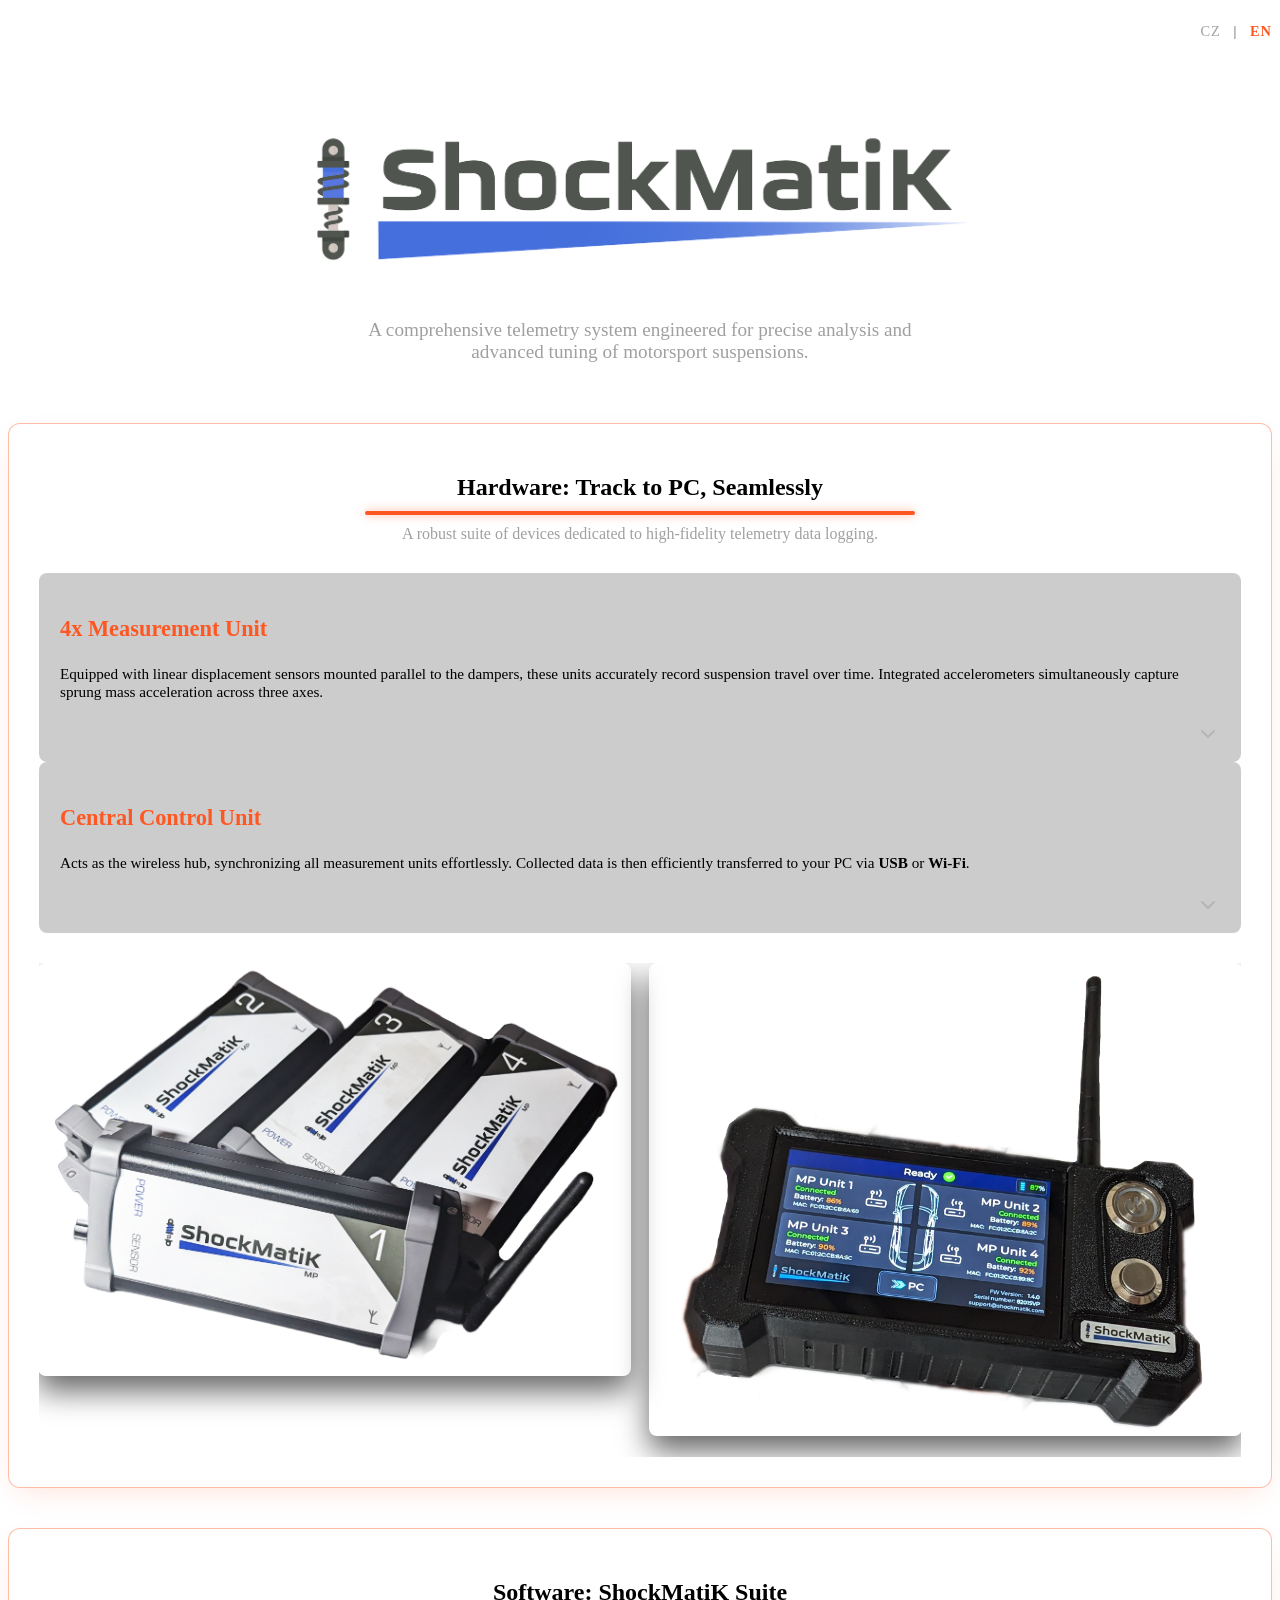
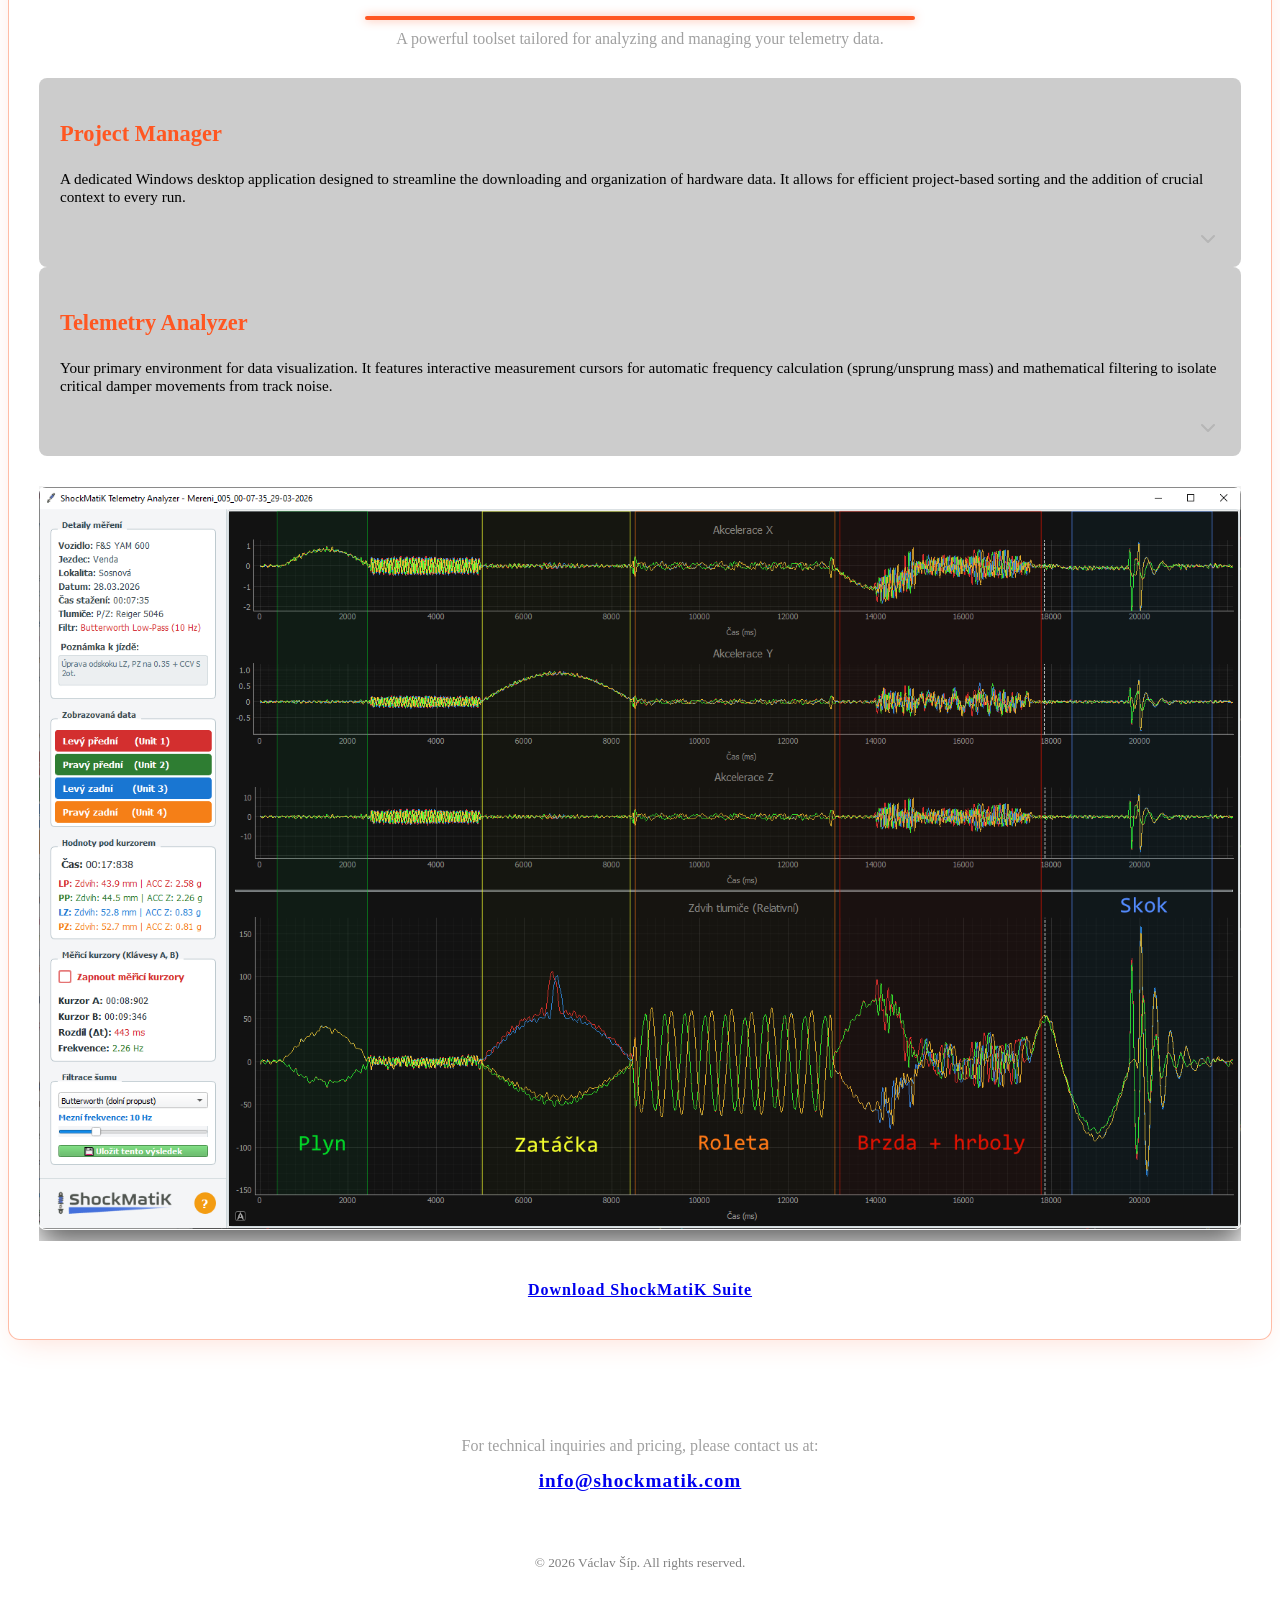
==== en/index.html @ 2b187a4f "Add English version of index.html with complete content and metadata" ====
<!DOCTYPE html>
<html lang="en" data-theme="dark">

<head>
    <meta charset="UTF-8">
    <meta name="viewport" content="width=device-width, initial-scale=1.0">
    <title>ShockMatiK | Suspension Telemetry</title>
    <link rel="icon" type="image/x-icon" href="../icon.ico">
    <link rel="stylesheet" href="https://cdn.jsdelivr.net/npm/@picocss/pico@2/css/pico.min.css">
    <link rel="stylesheet" href="../style.css">
    <link rel="canonical" href="https://shockmatik.com/en/">
    <link rel="alternate" hreflang="cs" href="https://shockmatik.com/" />
    <link rel="alternate" hreflang="en" href="https://shockmatik.com/en/" />
    <link rel="alternate" hreflang="x-default" href="https://shockmatik.com/en/" />
    <meta property="og:title" content="ShockMatiK | Suspension Telemetry">
    <meta property="og:description"
        content="Measurement system designed for in situ recording of suspension travel and sprung mass acceleration, optimizing your sports suspension setup.">
    <meta property="og:image" content="https://shockmatik.com/pixle.png">
    <meta property="og:url" content="https://shockmatik.com/en/">
    <meta property="og:type" content="website">
    <meta name="twitter:card" content="summary_large_image">
    <meta name="twitter:image" content="https://shockmatik.com/telemetry_med_2.png">
</head>

<body>
    <main class="container">
        <div
            style="text-align: right; padding-top: 15px; margin-bottom: -15px; font-size: 0.9rem; letter-spacing: 1px;">
            <a href="../" style="color: #a0a0a0; text-decoration: none; transition: color 0.2s;"
                onmouseover="this.style.color='var(--pico-primary)'" onmouseout="this.style.color='#a0a0a0'">CZ</a>
            <span style="color: #555; margin: 0 8px;">|</span>
            <strong style="color: var(--pico-primary);">EN</strong>
        </div>

        <article style="text-align: center; margin-top: 50px; background: transparent; box-shadow: none; padding: 0;">
            <img src="../logo.png" alt="ShockMatiK Logo" style="max-height: 220px; margin-bottom: 20px;">
            <p style="font-size: 1.2rem; color: #a0a0a0; max-width: 600px; margin: 0 auto;">A comprehensive telemetry
                system engineered for precise analysis and advanced tuning of motorsport suspensions.</p>
        </article>

        <div style="margin-top: 60px;"></div>

        <section class="tech-card hardware-card">
            <h2 style="text-align: center; margin-bottom: 10px;">Hardware: Track to PC, Seamlessly</h2>
            <div class="accent-line centered"></div>
            <p style="font-size: 1rem; color: #a0a0a0; max-width: 600px; text-align:center; margin: 0 auto;">
                A robust suite of devices dedicated to high-fidelity telemetry data logging.</p>
            <div class="grid" id="hw-boxes" style="margin-top: 30px;">
                <div class="inner-box hover-trigger" onclick="showHardwareDetail(1)">
                    <h3>4x Measurement Unit</h3>
                    <p style="font-size: 0.95rem;">Equipped with linear displacement sensors mounted parallel to the
                        dampers, these units accurately record suspension travel over time. Integrated accelerometers
                        simultaneously capture sprung mass acceleration across three axes.</p>
                    <svg class="expand-arrow" xmlns="http://www.w3.org/2000/svg" viewBox="0 0 24 24" fill="none"
                        stroke="currentColor" stroke-width="2" stroke-linecap="round" stroke-linejoin="round">
                        <polyline points="6 9 12 15 18 9"></polyline>
                    </svg>
                </div>
                <div class="inner-box hover-trigger" onclick="showHardwareDetail(2)">
                    <h3>Central Control Unit</h3>
                    <p style="font-size: 0.95rem;">Acts as the wireless hub, synchronizing all measurement units
                        effortlessly. Collected data is then efficiently transferred to your PC via <strong>USB</strong>
                        or <strong>Wi-Fi</strong>.</p>
                    <svg class="expand-arrow" xmlns="http://www.w3.org/2000/svg" viewBox="0 0 24 24" fill="none"
                        stroke="currentColor" stroke-width="2" stroke-linecap="round" stroke-linejoin="round">
                        <polyline points="6 9 12 15 18 9"></polyline>
                    </svg>
                </div>
            </div>

            <div class="detail-panel" id="hw-detail-panel">
                <div class="detail-content" id="hw-detail-1">
                    <figure>
                        <table class="striped">
                            <tbody>
                                <tr>
                                    <th scope="row" style="width: 40%;">Sampling Rate</th>
                                    <td>200 Hz</td>
                                </tr>
                                <tr>
                                    <th scope="row">A/D Resolution (Travel)</th>
                                    <td>16-bit (65,536 levels)</td>
                                </tr>
                                <tr>
                                    <th scope="row">Accelerometer Range</th>
                                    <td>Up to 16 G</td>
                                </tr>
                                <tr>
                                    <th scope="row">Power Source</th>
                                    <td>Integrated Li-Ion battery (12 hours of continuous use)</td>
                                </tr>
                            </tbody>
                        </table>
                    </figure>
                    <p>The standard package includes <a href="#" onclick="openModal('../KPC1-250.png'); return false;"
                            class="detail-link">KPC1-250</a> linear potentiometric sensors with 250 mm stroke distance
                        and rod end bearings for straightforward parallel mounting alongside the damper. Iintegration of
                        compact sensors utilized in ECAS systems is currently being tested.</p>
                </div>
                <div class="detail-content" id="hw-detail-2">
                    <figure>
                        <table class="striped">
                            <tbody>
                                <tr>
                                    <th scope="row" style="width: 40%;">Touch Interface</th>
                                    <td>4.3" LCD (800x480 resolution)</td>
                                </tr>
                                <tr>
                                    <th scope="row">Onboard Storage</th>
                                    <td>Capacity for approx. 17,000 minutes of telemetry</td>
                                </tr>
                                <tr>
                                    <th scope="row">Connectivity</th>
                                    <td>USB-C (charging/data) & Wi-Fi</td>
                                </tr>
                                <tr>
                                    <th scope="row">Power Source</th>
                                    <td>Integrated Li-Ion battery (15 hours of continuous use)</td>
                                </tr>
                            </tbody>
                        </table>
                    </figure>
                    <p>Wireless communication with the measurement units drastically simplifies vehicle installation.
                        Furthermore, the entire ShockMatiK system operates completely independent of the vehicle's
                        electrical network.</p>
                </div>
            </div>

            <div class="image-stack hw-image-stack is-active show-hw-default">
                <div class="hw-image-group hw-group-default">
                    <img src="../pixle.png" alt="Measurement Unit" class="telemetry-image"
                        onclick="openModal(this.src)">
                    <img src="../vp.png" alt="Control Unit" class="telemetry-image" onclick="openModal(this.src)">
                </div>

                <div class="hw-image-group hw-group-1">
                    <img src="../pixla.png" alt="Measurement Unit Detail" class="telemetry-image"
                        onclick="openModal(this.src)">
                    <img src="../pixle.png" alt="System Overview" class="telemetry-image" onclick="openModal(this.src)">
                </div>

                <div class="hw-image-group hw-group-2">
                    <img src="../vp.png" alt="Control Unit" class="telemetry-image" onclick="openModal(this.src)">
                    <img src="../lcd.png" alt="Interface Detail" class="telemetry-image" onclick="openModal(this.src)">
                </div>
            </div>
        </section>

        <section class="tech-card software-card">
            <h2 style="text-align: center; margin-bottom: 10px;">Software: ShockMatiK Suite</h2>
            <div class="accent-line centered"></div>
            <p style="font-size: 1rem; color: #a0a0a0; max-width: 600px; text-align:center; margin: 0 auto;">
                A powerful toolset tailored for analyzing and managing your telemetry data.</p>
            <div class="grid" id="sw-boxes" style="margin-top: 30px;">
                <div class="inner-box hover-trigger trigger-1" onclick="showSoftwareDetail(1)">
                    <h3>Project Manager</h3>
                    <p style="font-size: 0.95rem;">A dedicated Windows desktop application designed to streamline the
                        downloading and organization of hardware data. It allows for efficient project-based sorting and
                        the addition of crucial context to every run.</p>
                    <svg class="expand-arrow" xmlns="http://www.w3.org/2000/svg" viewBox="0 0 24 24" fill="none"
                        stroke="currentColor" stroke-width="2" stroke-linecap="round" stroke-linejoin="round">
                        <polyline points="6 9 12 15 18 9"></polyline>
                    </svg>
                </div>
                <div class="inner-box hover-trigger trigger-2" onclick="showSoftwareDetail(2)">
                    <h3>Telemetry Analyzer</h3>
                    <p style="font-size: 0.95rem;">Your primary environment for data visualization. It features
                        interactive measurement cursors for automatic frequency calculation (sprung/unsprung mass) and
                        mathematical filtering to isolate critical damper movements from track noise.</p>
                    <svg class="expand-arrow" xmlns="http://www.w3.org/2000/svg" viewBox="0 0 24 24" fill="none"
                        stroke="currentColor" stroke-width="2" stroke-linecap="round" stroke-linejoin="round">
                        <polyline points="6 9 12 15 18 9"></polyline>
                    </svg>
                </div>
            </div>

            <div class="detail-panel" id="sw-detail-panel">
                <div class="detail-content" id="sw-detail-1">
                    <figure>
                        <table class="striped">
                            <tbody>
                                <tr>
                                    <th scope="row" style="width: 40%;">Data Retrieval</th>
                                    <td>USB, Wi-Fi</td>
                                </tr>
                                <tr>
                                    <th scope="row">Organization Structure</th>
                                    <td>Local database, hierarchical sorting by team and vehicle</td>
                                </tr>
                                <tr>
                                    <th scope="row">Supported Metadata</th>
                                    <td>Timestamp, damper setup (clicks), track surface, driver feedback</td>
                                </tr>
                                <tr>
                                    <th scope="row">OS Compatibility</th>
                                    <td>Windows 7 / 8 / 10 / 11</td>
                                </tr>
                            </tbody>
                        </table>
                    </figure>
                    <p>Consider the Project Manager the central hub for your testing program, built to prevent data loss
                        and file clutter. It provides a straightforward interface for pulling records from the hardware
                        unit and organizing them logically—whether by specific chassis, driver, or circuit.</p>
                    <p>Crucially, you can attach detailed notes to every session. Log your current compression and
                        rebound settings, weather conditions, or specific track events (like a heavy braking zone or a
                        curb strike). This ensures you know exactly which mechanical adjustment caused a specific change
                        in handling when reviewing the data later in the Telemetry Analyzer.</p>
                </div>
                <div class="detail-content" id="sw-detail-2">
                    <figure>
                        <table class="striped">
                            <tbody>
                                <tr>
                                    <th scope="row" style="width: 40%;">Signal Processing</th>
                                    <td>Mathematical filtering to eliminate high-frequency noise</td>
                                </tr>
                                <tr>
                                    <th scope="row">Visualization Engine</th>
                                    <td>Interactive plotting with precise X/Y zooming and panning</td>
                                </tr>
                                <tr>
                                    <th scope="row">Analysis Tools</th>
                                    <td>Dual cursors with instant oscillation frequency calculation (Hz)</td>
                                </tr>
                                <tr>
                                    <th scope="row">Data Perspective</th>
                                    <td>Toggle between individual damper travel and chassis acceleration</td>
                                </tr>
                            </tbody>
                        </table>
                    </figure>
                    <p>The Telemetry Analyzer is the core of the suite, optimized for rapid evaluation of raw track
                        data. It translates suspension movement into clear, interactive graphs. You can easily navigate
                        the timeline, zoom in on micro-events, and dissect critical sections of a lap, such as a jump
                        landing or corner entry.</p>
                    <p>The integrated measurement cursors are invaluable for setup tuning. By snapping them to
                        consecutive peaks on the graph, the software instantly calculates the exact oscillation
                        frequency of the suspension. If the raw sensor data is cluttered by engine vibration or rough
                        tarmac, applying the built-in mathematical smoothing provides a clean curve, highlighting only
                        the fundamental motion of the damper.</p>
                </div>
            </div>

            <div class="image-stack sw-image-stack is-active show-sw-default">
                <img src="../telemetry_med_2.png" alt="Telemetry Analyzer Interface" class="telemetry-image img-default"
                    onclick="openModal(this.src)">

                <img src="../SM_Suite.png" alt="Project Manager Overview" class="telemetry-image img-1"
                    onclick="openModal(this.src)">

                <img src="../telemetry_med_2.png" alt="Telemetry Analyzer Interface" class="telemetry-image img-2"
                    onclick="openModal(this.src)">
            </div>
            <div class="buttons-container" style="text-align: center; margin-top: 40px; margin-bottom: 10px;">
                <a href="https://github.com/V-Sip/ShockMatiK_Suite/releases/download/v1.4.1/ShockMatiK_Suite_setup_v1.4.1.exe"
                    role="button" class="contrast" style="font-weight: bold; letter-spacing: 1px;">Download
                    ShockMatiK Suite</a>
            </div>
        </section>

        <article
            style="text-align: center; margin-top: 40px; padding: 40px 20px; max-width: 600px; margin-left: auto; margin-right: auto; border: 1px solid rgba(255, 255, 255, 0.1);">
            <p style="margin-bottom: 0; color: #a0a0a0;">
                For technical inquiries and pricing, please contact us at:<br>
                <a href="mailto:info@shockmatik.com"
                    style="display: inline-block; margin-top: 15px; font-size: 1.2rem; font-weight: bold; letter-spacing: 1px;">
                    info@shockmatik.com
                </a>
            </p>
        </article>
    </main>

    <div id="imageModal" class="modal-overlay" onclick="closeModal()">
        <img id="modalImage" src="" alt="Enlarged view">
    </div>

    <footer class="container" style="text-align: center; margin-top: 20px; padding-bottom: 40px; opacity: 0.5;">
        <small>© 2026 Václav Šíp. All rights reserved.</small>
    </footer>
    <script src="../script.js"></script>

</body>

</html>
---- style.css ----
/* =========================================
   barvicke
   ========================================= */
:root {
    --pico-primary: #ff5722;
    --pico-primary-hover: #e64a19;
    --pico-primary-focus: rgba(255, 87, 34, 0.25);
    --pico-background-color: #0a0e14;
}


/* =========================================
   pismenka
   ========================================= */
.hero-title {
    font-size: 3.5rem;
    text-transform: uppercase;
    letter-spacing: 2px;
    background: -webkit-linear-gradient(#ffffff, #888888);
    background-clip: text;
    -webkit-background-clip: text;
    /* pro jablicka prej */
    -webkit-text-fill-color: transparent;
    margin-bottom: 0.5rem;
}

.accent-line {
    height: 4px;
    width: 550px;
    background: var(--pico-primary);
    border-radius: 2px;
    margin-top: 10px;
    margin-bottom: 10px;
    box-shadow: 0 0 10px rgba(255, 87, 34, 0.5);
}

.accent-line.centered {
    margin-left: auto;
    margin-right: auto;
}


/* =========================================
   kartofle
   ========================================= */
.tech-card {
    background: rgba(255, 255, 255, 0.02);
    border-radius: 12px;
    padding: 30px;
    margin-bottom: 40px;
    backdrop-filter: blur(10px);
    border: 1px solid rgba(255, 87, 34, 0.4);
    box-shadow: 0 10px 30px -10px rgba(255, 87, 34, 0.2);
}

.inner-box {
    background: rgba(0, 0, 0, 0.2);
    padding: 20px;
    border-radius: 8px;
    position: relative;
    padding-bottom: 45px;
    transition: transform 0.3s ease, opacity 0.3s ease, background-color 0.3s ease, border-color 0.3s ease, box-shadow 0.3s ease;
}

.inner-box h3 {
    color: var(--pico-primary);
    font-size: 1.4rem;
}

.highlight-box {
    background: rgba(0, 0, 0, 0.3);
    padding: 20px;
    border-radius: 8px;
    border-left: 4px solid var(--pico-primary);
}

.expand-arrow {
    position: absolute;
    bottom: 15px;
    right: 20px;
    width: 24px;
    height: 24px;
    color: #a0a0a0;
    opacity: 0.5;
    transition: opacity 0.3s ease, transform 0.3s ease, color 0.3s ease;
}

.inner-box:hover .expand-arrow {
    opacity: 1;
    color: var(--pico-primary);
    transform: translateY(3px);
}

.inner-box.is-active .expand-arrow {
    opacity: 1;
    color: var(--pico-primary);
    transform: rotate(180deg);
}

.tech-list li {
    margin-bottom: 15px;
    font-size: 0.95rem;
    color: #cfcfcf;
}

.tech-list strong {
    color: var(--pico-primary);
}

/* =========================================
   panel s detajlama
   ========================================= */
.detail-panel {
    max-height: 0;
    opacity: 0;
    overflow: hidden;
    transition: max-height 0.3s ease, opacity 0.3s ease, margin 0.3s ease, padding 0.3s ease;
    width: 100%;
    background: transparent;
}

.detail-panel.is-active {
    max-height: 2500px;
    opacity: 1;
    margin-top: 30px;
    margin-bottom: 20px;
    padding: 20px;
    background-color: rgba(255, 255, 255, 0.03);
    border-radius: 8px;
    border-top: 1px solid rgba(255, 255, 255, 0.1);

}

.detail-panel .detail-content {
    display: none;
}

.detail-panel .detail-content.is-active {
    display: block;
}

.detail-link {
    color: var(--pico-primary);
    text-decoration: none;
    border-bottom: 1px dashed var(--pico-primary);
    transition: border-bottom-style 0.3s ease;
    cursor: pointer;
}

.detail-link:hover {
    border-bottom-style: solid;
    text-decoration: none;
}

.inner-box.is-active {
    border-color: var(--pico-primary);
    box-shadow: 0 5px 15px rgba(0, 0, 0, 0.3);
    background-color: var(--pico-card-background-color);
}


/* =========================================
   vopicarny hejbaci
   ========================================= */
.hover-trigger {
    cursor: default;
    transition: background 0.3s ease, border-color 0.3s ease;
    border: 1px solid transparent;
}

.hover-trigger:hover {
    background: rgba(255, 87, 34, 0.05);
    border-color: rgba(255, 87, 34, 0.3);
}

.image-stack {
    display: grid;
    grid-template-columns: 1fr;
    grid-template-rows: 1fr;
    max-height: 0;
    opacity: 0;
    overflow: hidden;
    transition: max-height 0.3s ease-out, opacity 0.3s ease-out, margin-top 0.3s ease;
    margin-top: 0;
    perspective: 1000px;
}

.grid:has(.inner-box.is-active) .inner-box:not(.is-active) {
    opacity: 0.4;
    transform: scale(0.98);
    filter: grayscale(30%);
}


/* =========================================
   vobrazky (Software)
   ========================================= */
.telemetry-image {
    grid-column: 1;
    grid-row: 1;
    justify-self: center;
    border-radius: 8px;
    border: 1px solid rgba(255, 255, 255, 0.1);
    box-shadow: 0 15px 30px rgba(0, 0, 0, 0.6);
    max-width: 100%;
    height: auto;
    cursor: zoom-in;
    opacity: 0;
    transform: scale(0.9);
    transition: opacity 0.2s ease, transform 0.3s ease-out;
    pointer-events: none;
}

/* rozvali stverec kdyz nafasuje tridu .is-active */
.image-stack.is-active {
    max-height: 95000px;
    opacity: 1;
    margin-top: 30px;
}

.hover-trigger {
    cursor: pointer;
    transition: background 0.3s ease, border-color 0.3s ease;
    border: 1px solid transparent;
}

.image-stack.show-sw-default .img-default {
    opacity: 1;
    transform: scale(1);
    pointer-events: auto;
}

.image-stack.show-img-1 .img-1 {
    opacity: 1;
    transform: scale(1);
    pointer-events: auto;
}

.image-stack.show-img-2 .img-2 {
    opacity: 1;
    transform: scale(1);
    pointer-events: auto;
}

.buttons-container {
    display: flex;
    justify-content: center;
    align-items: center;
    gap: 20px;
}


/* =========================================
   dvojty vobrazky (Hardware)
   ========================================= */
.hw-image-group {
    grid-column: 1;
    grid-row: 1;
    display: grid;
    grid-template-columns: 1fr 1fr;
    gap: 20px;
    opacity: 0;
    transform: scale(0.9);
    transition: opacity 0.2s ease, transform 0.3s ease-out;
    pointer-events: none;
}


.hw-image-group .telemetry-image {
    opacity: 1;
    transform: none;
    grid-column: auto;
    grid-row: auto;
    pointer-events: inherit;
}

/* default */
.hw-image-stack.show-hw-default .hw-group-default {
    opacity: 1;
    transform: scale(1);
    pointer-events: auto;
}

/* pixle */
.hw-image-stack.show-hw-1 .hw-group-1 {
    opacity: 1;
    transform: scale(1);
    pointer-events: auto;
}

/* vp */
.hw-image-stack.show-hw-2 .hw-group-2 {
    opacity: 1;
    transform: scale(1);
    pointer-events: auto;
}


/* =========================================
   zvetsovatko vobrazku
   ========================================= */
.modal-overlay {
    position: fixed;
    top: 0;
    left: 0;
    width: 100vw;
    height: 100vh;
    background: rgba(10, 14, 20, 0.7);
    backdrop-filter: blur(12px);
    -webkit-backdrop-filter: blur(12px);
    z-index: 9999;
    display: flex;
    justify-content: center;
    align-items: center;
    opacity: 0;
    pointer-events: none;
    transition: opacity 0.3s ease;
    cursor: zoom-out;
}

.modal-overlay.is-open {
    opacity: 1;
    pointer-events: all;
}

#modalImage {
    max-width: 90vw;
    max-height: 90vh;
    border-radius: 12px;
    border: 1px solid rgba(255, 87, 34, 0.3);
    box-shadow: 0 25px 50px rgba(0, 0, 0, 0.8);
    transform: scale(0.9);
    transition: transform 0.3s cubic-bezier(0.175, 0.885, 0.32, 1.275);
}

.modal-overlay.is-open #modalImage {
    transform: scale(1);
}



@media (max-width: 768px) {
    .hw-image-group {
        grid-template-columns: 1fr;
    }

    .accent-line {
        width: 70%;
    }

    .buttons-container {
        flex-direction: column;
        gap: 15px;
    }

    .buttons-container a {
        width: 100%;
    }
}
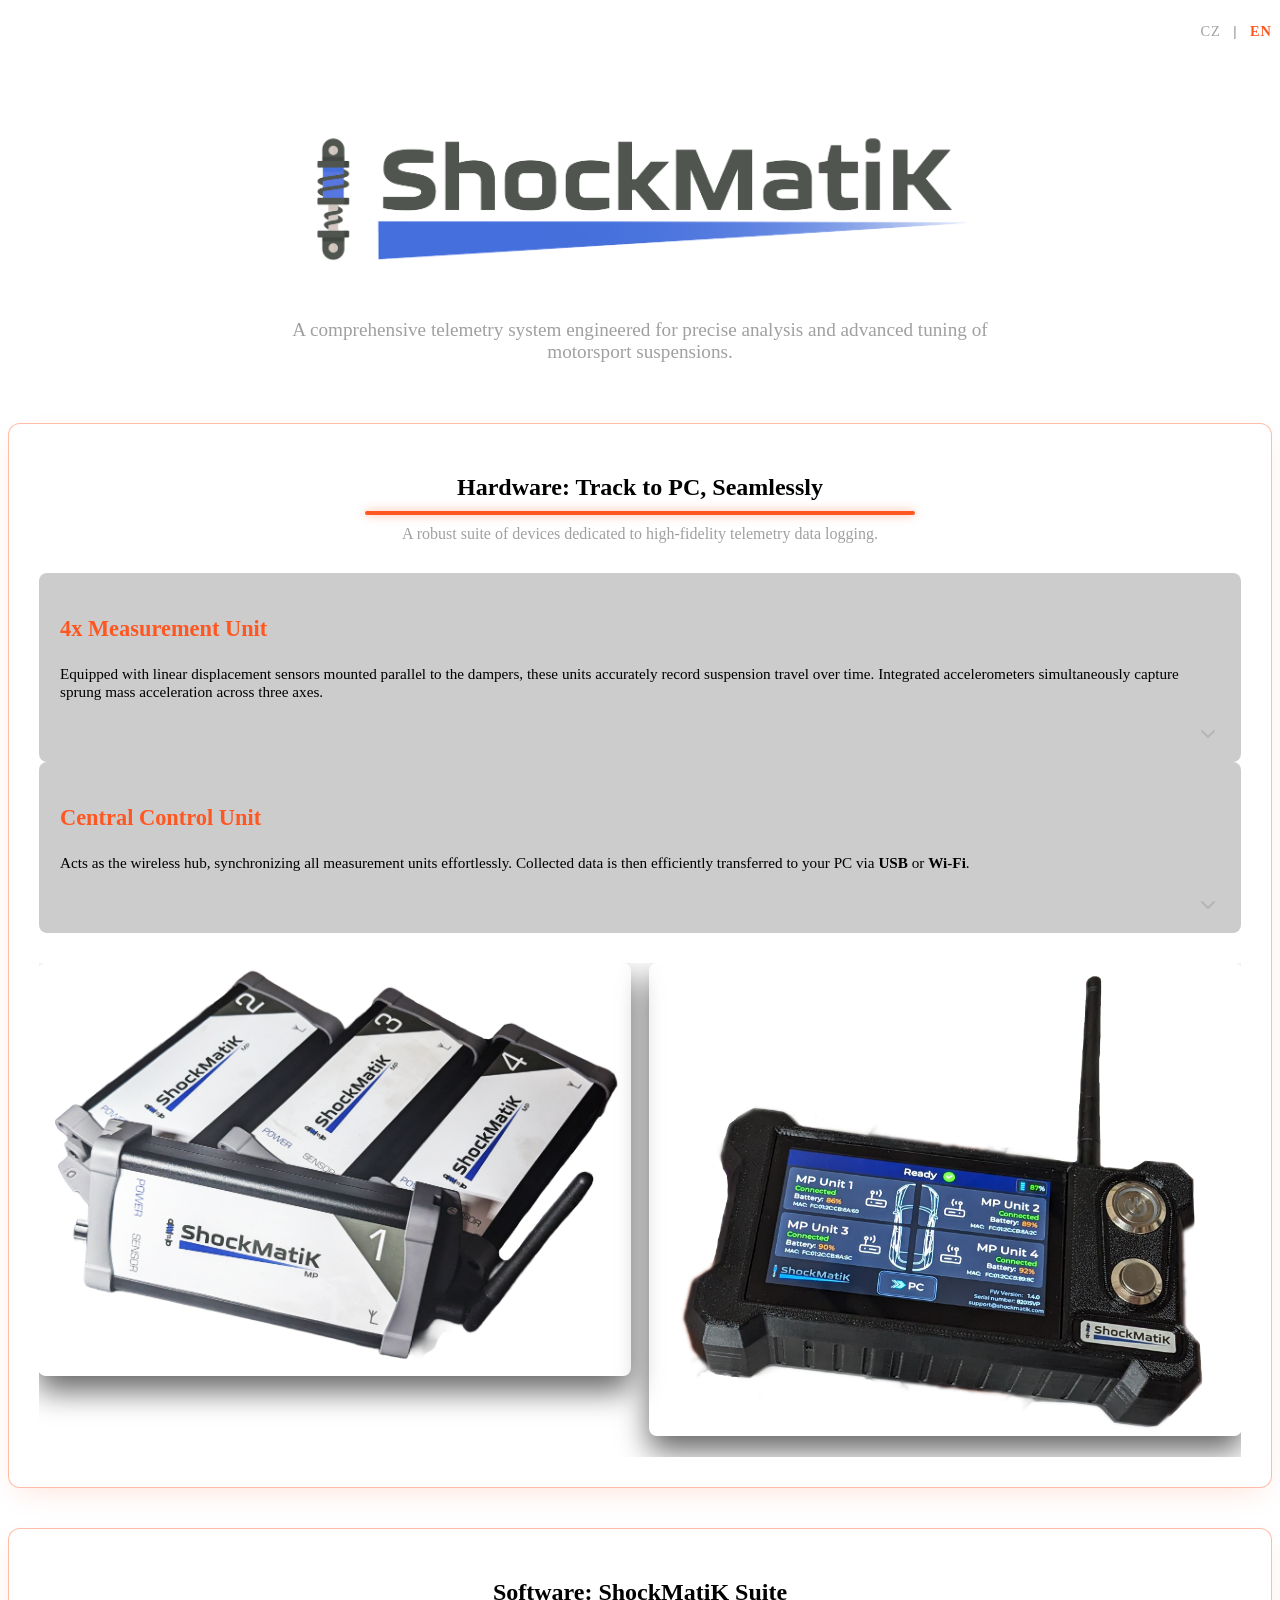
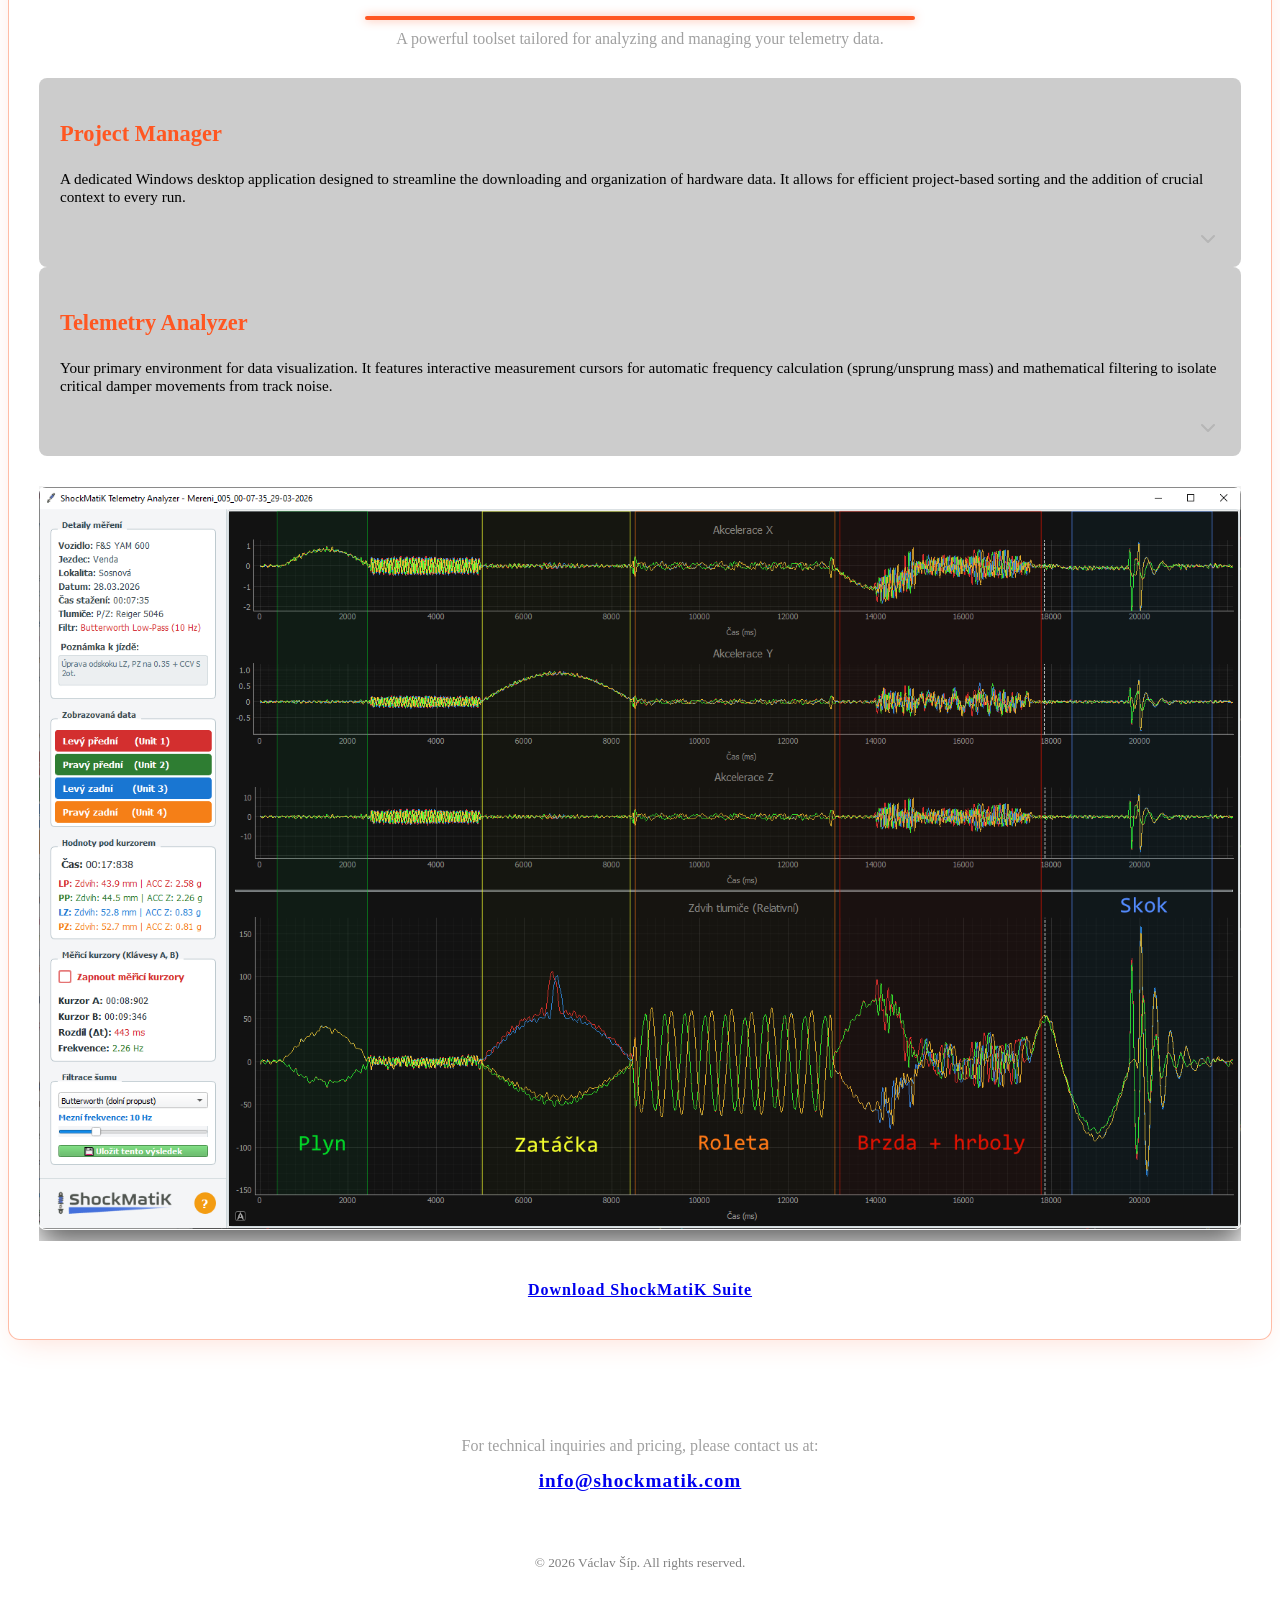
==== commit b7b6ce80: "Increase max-width of telemetry description paragraph for better readability" ====
--- a/en/index.html
+++ b/en/index.html
@@ -34,7 +34,7 @@
 
         <article style="text-align: center; margin-top: 50px; background: transparent; box-shadow: none; padding: 0;">
             <img src="../logo.png" alt="ShockMatiK Logo" style="max-height: 220px; margin-bottom: 20px;">
-            <p style="font-size: 1.2rem; color: #a0a0a0; max-width: 600px; margin: 0 auto;">A comprehensive telemetry
+            <p style="font-size: 1.2rem; color: #a0a0a0; max-width: 750px; margin: 0 auto;">A comprehensive telemetry
                 system engineered for precise analysis and advanced tuning of motorsport suspensions.</p>
         </article>
 
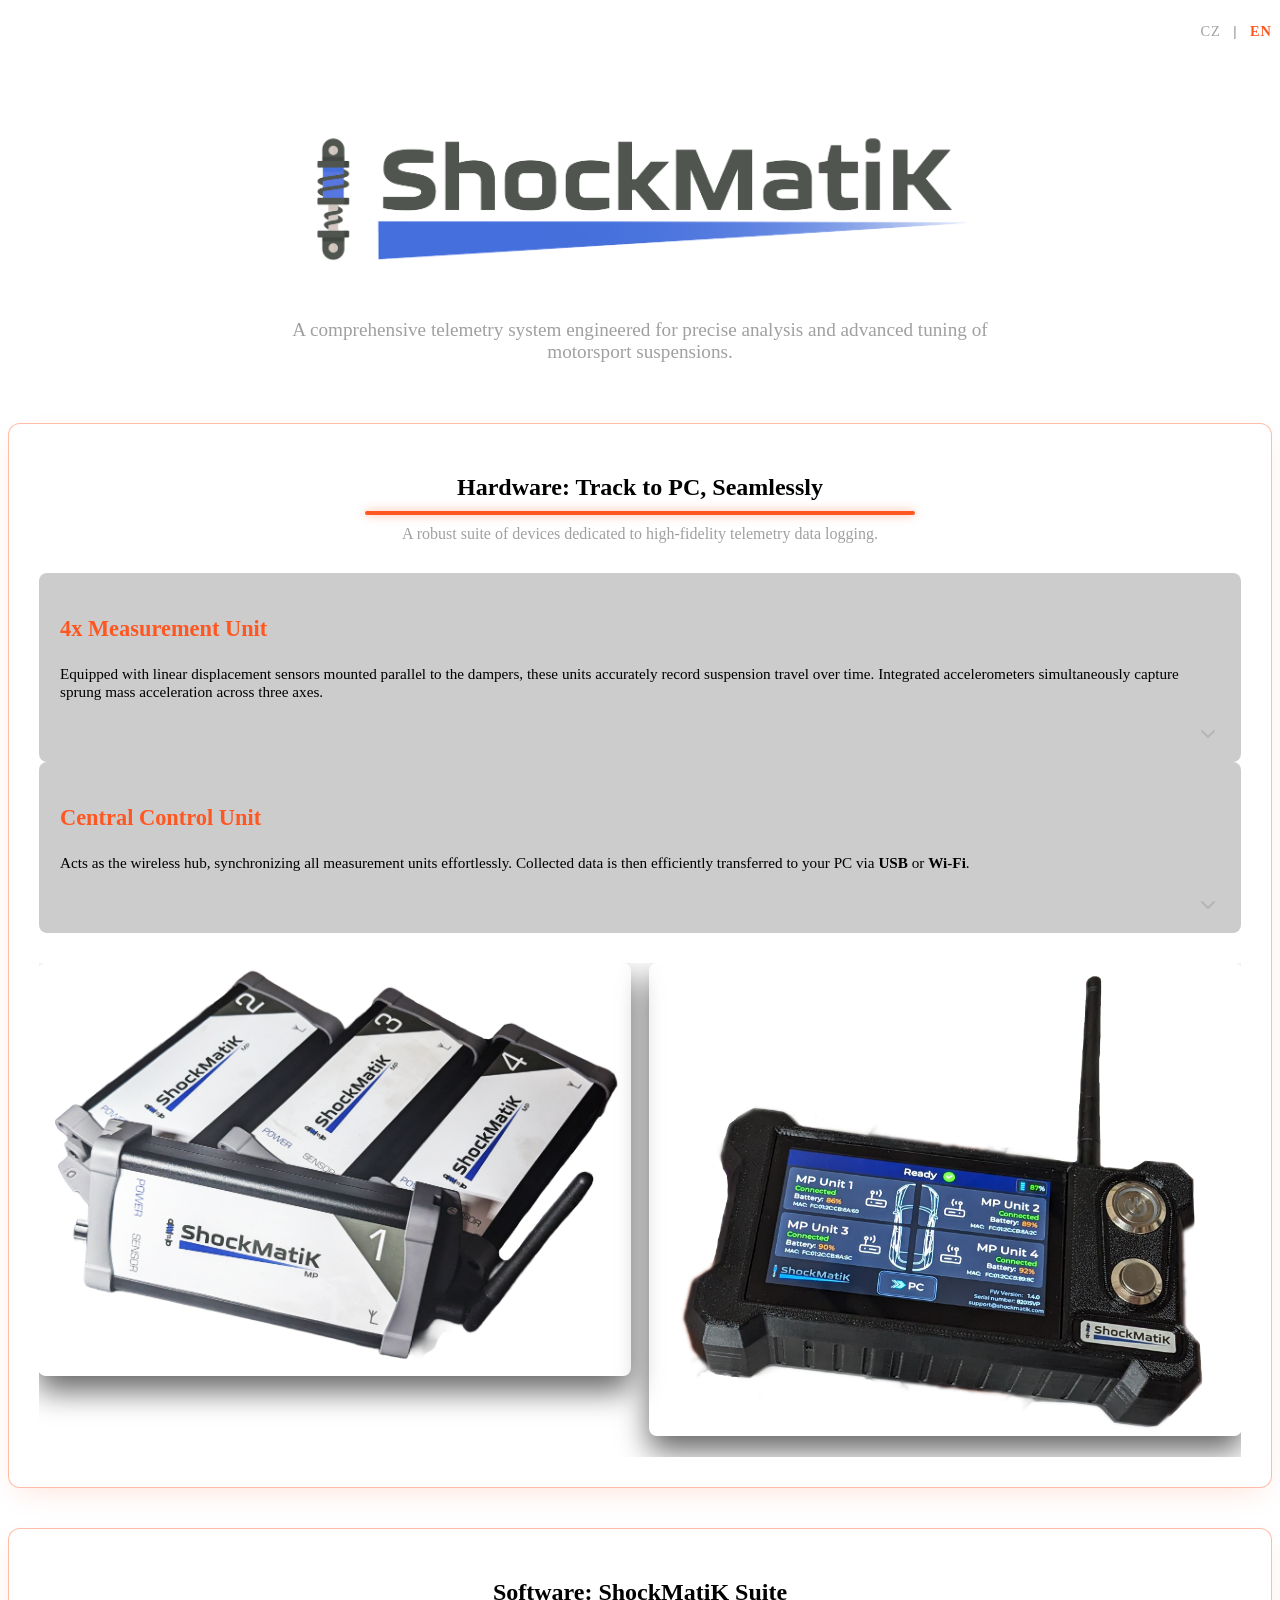
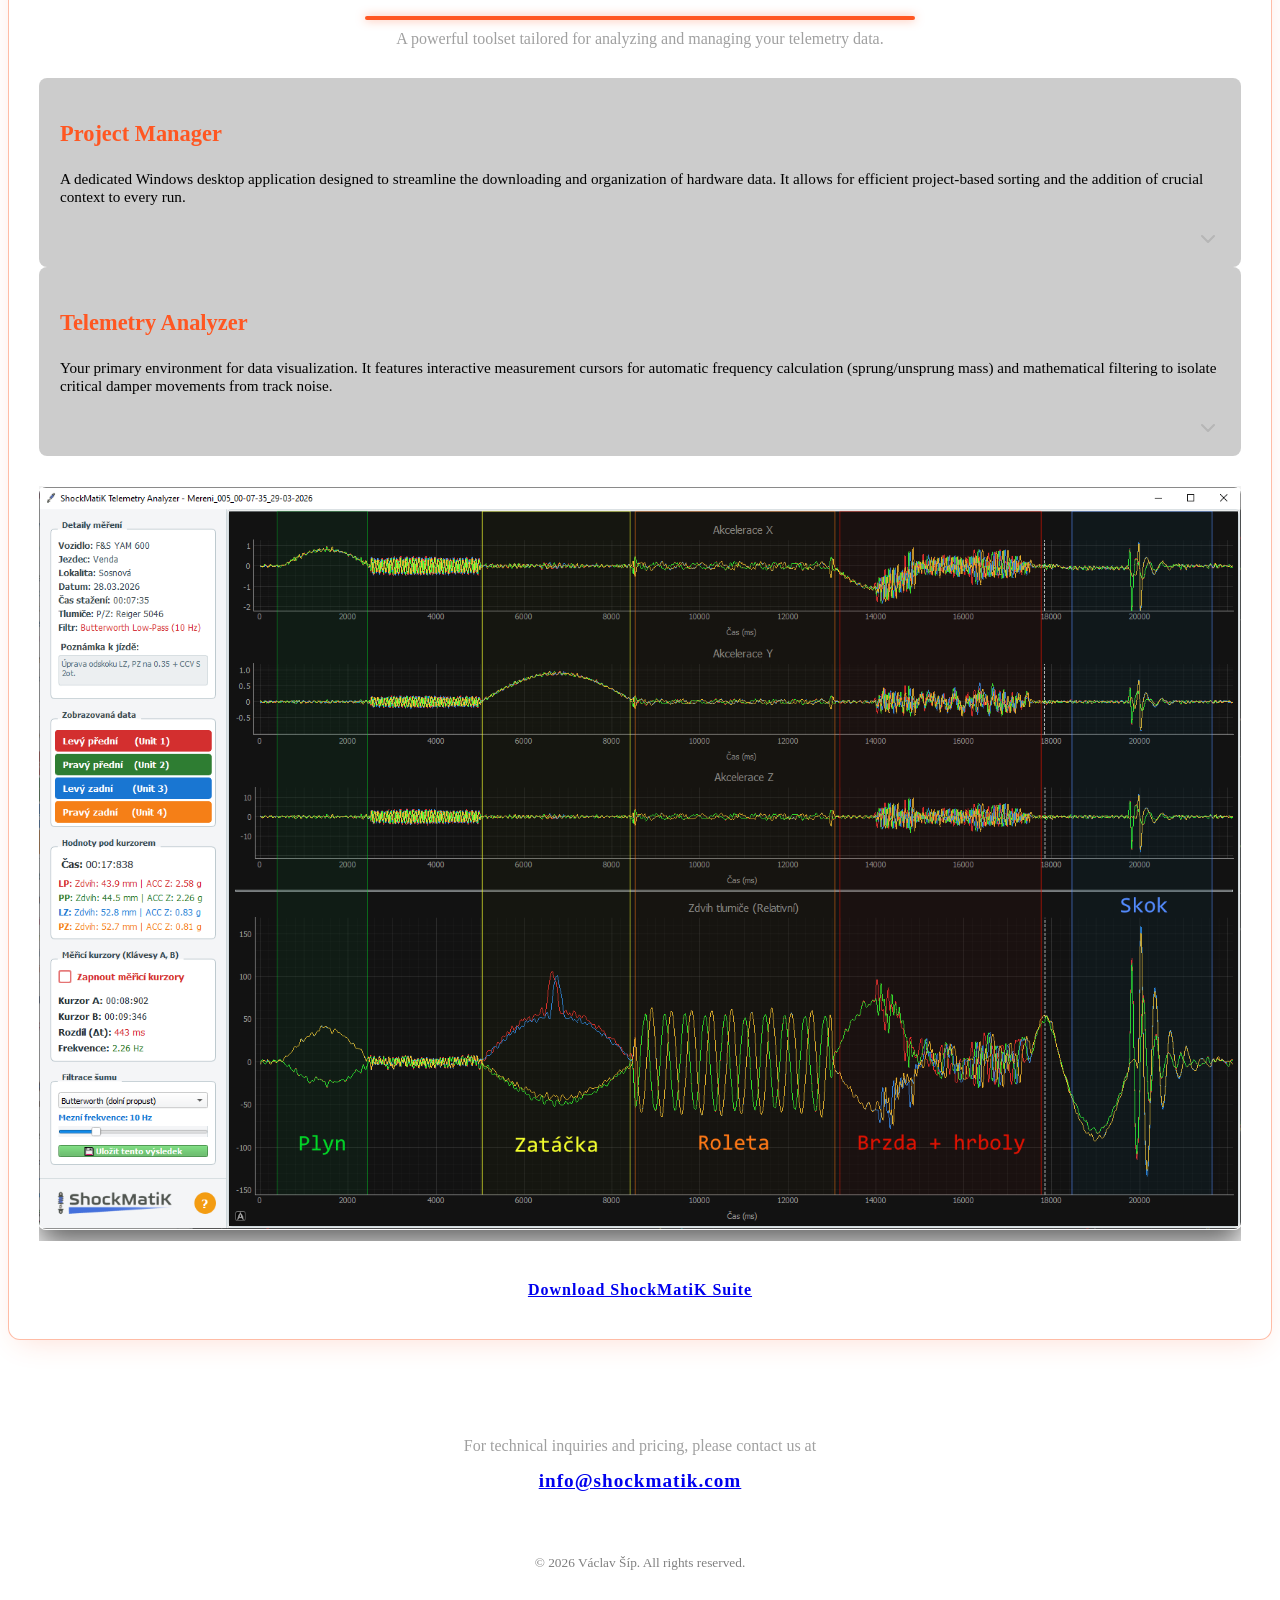
==== commit 7af5925e: "-" ====
--- a/en/index.html
+++ b/en/index.html
@@ -20,6 +20,8 @@
     <meta property="og:type" content="website">
     <meta name="twitter:card" content="summary_large_image">
     <meta name="twitter:image" content="https://shockmatik.com/telemetry_med_2.png">
+    <script data-goatcounter="https://shockmatik.goatcounter.com/count"
+        async src="//gc.zgo.at/count.js"></script>
 </head>
 
 <body>
@@ -94,7 +96,7 @@
                     </figure>
                     <p>The standard package includes <a href="#" onclick="openModal('../KPC1-250.png'); return false;"
                             class="detail-link">KPC1-250</a> linear potentiometric sensors with 250 mm stroke distance
-                        and rod end bearings for straightforward parallel mounting alongside the damper. Iintegration of
+                        and rod end bearings for straightforward parallel mounting alongside the damper. Integration of
                         compact sensors utilized in ECAS systems is currently being tested.</p>
                 </div>
                 <div class="detail-content" id="hw-detail-2">
@@ -261,7 +263,7 @@
         <article
             style="text-align: center; margin-top: 40px; padding: 40px 20px; max-width: 600px; margin-left: auto; margin-right: auto; border: 1px solid rgba(255, 255, 255, 0.1);">
             <p style="margin-bottom: 0; color: #a0a0a0;">
-                For technical inquiries and pricing, please contact us at:<br>
+                For technical inquiries and pricing, please contact us at<br>
                 <a href="mailto:info@shockmatik.com"
                     style="display: inline-block; margin-top: 15px; font-size: 1.2rem; font-weight: bold; letter-spacing: 1px;">
                     info@shockmatik.com
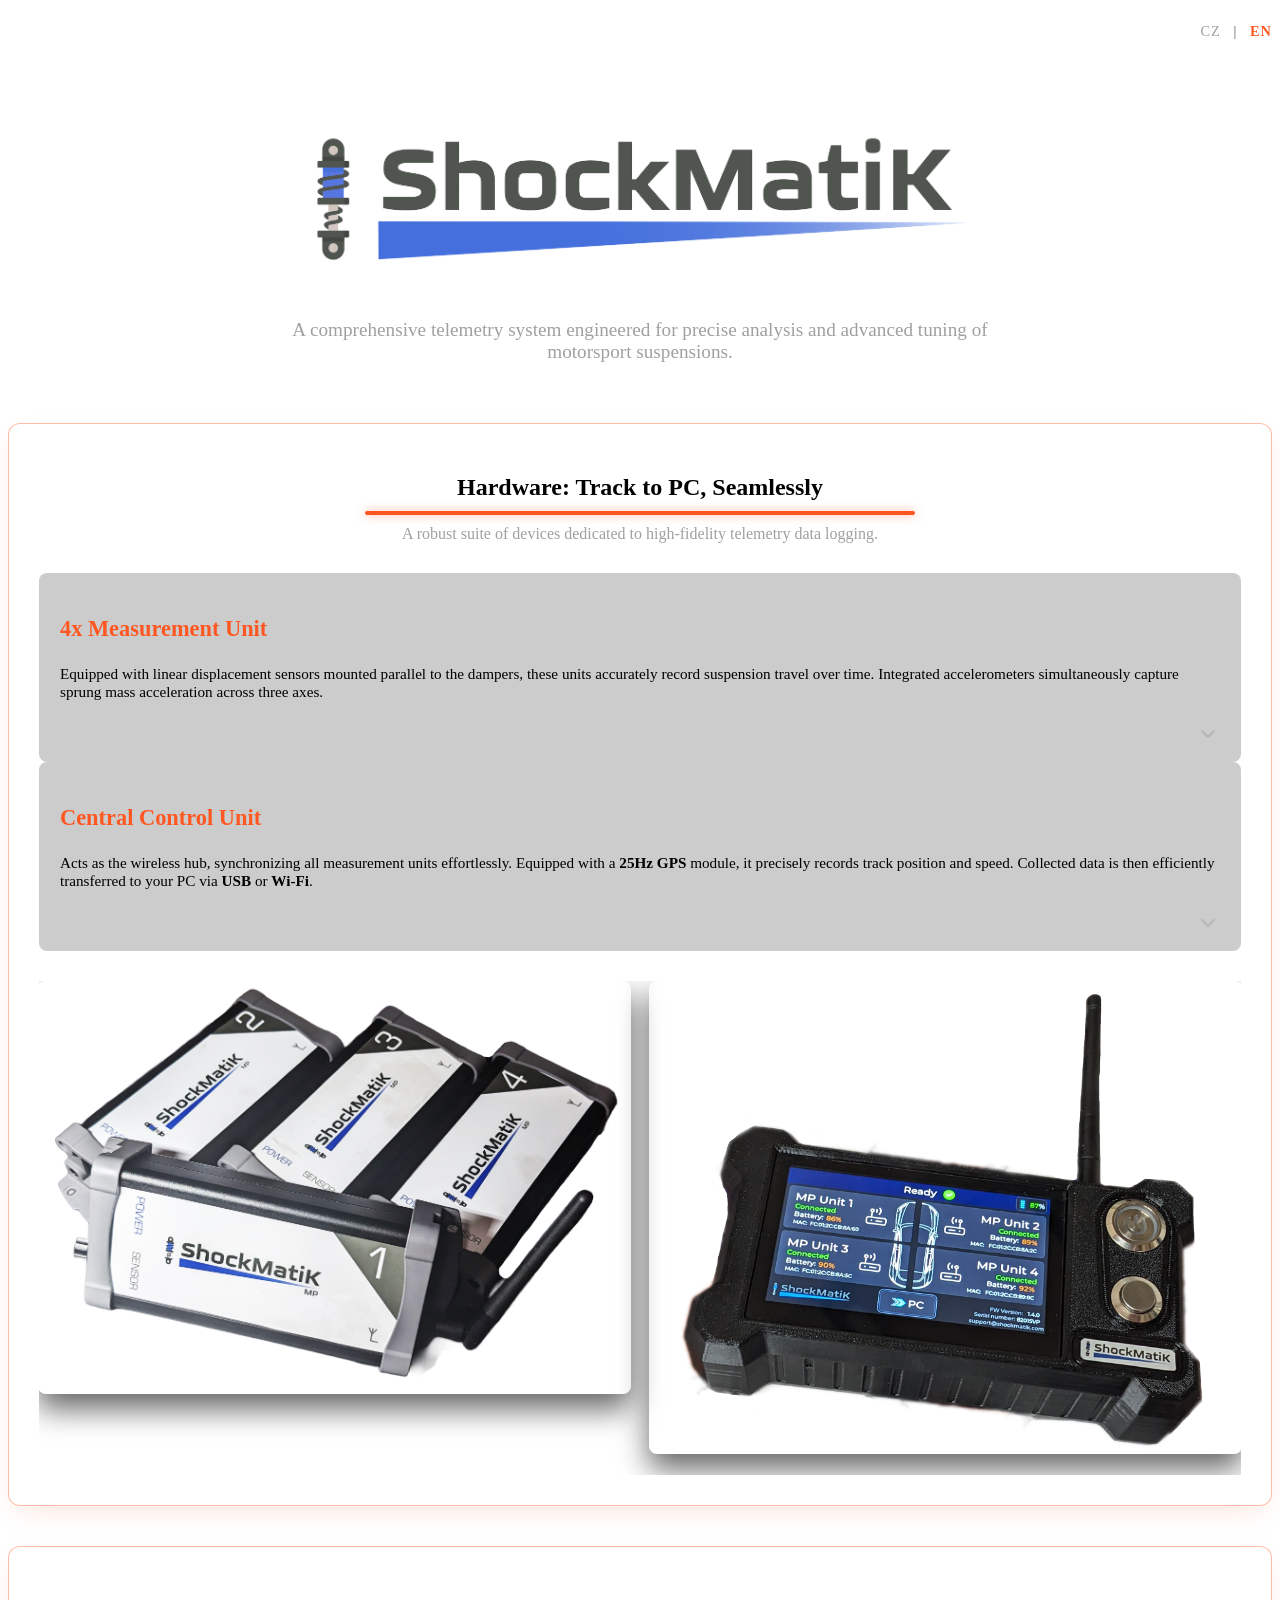
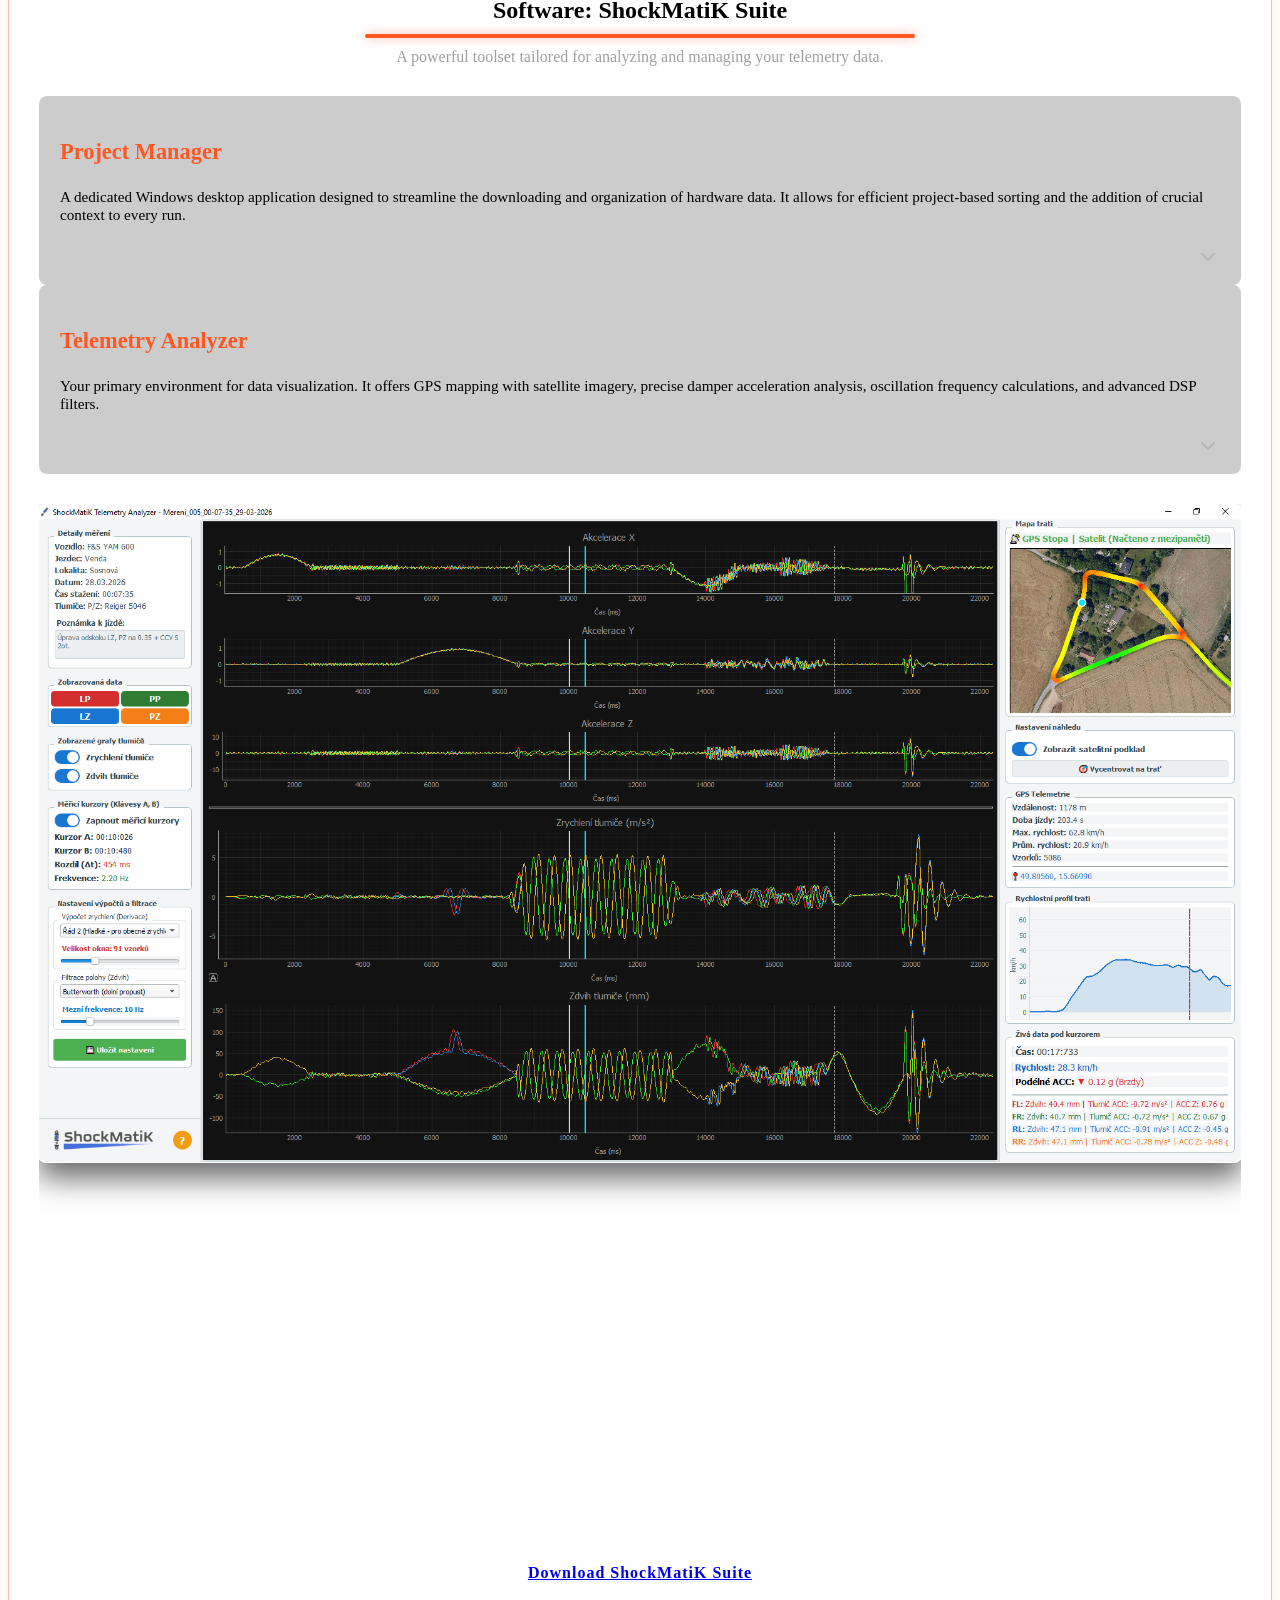
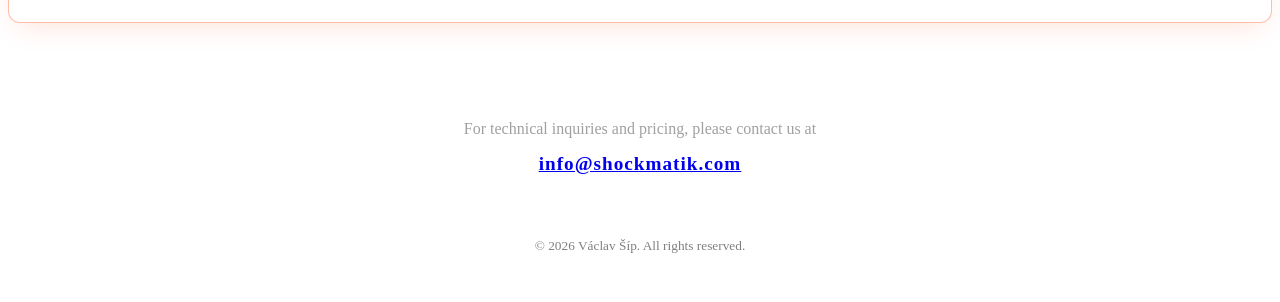
==== commit 3ddbfb81: "Added GPS functionality info" ====
--- a/en/index.html
+++ b/en/index.html
@@ -19,7 +19,7 @@
     <meta property="og:url" content="https://shockmatik.com/en/">
     <meta property="og:type" content="website">
     <meta name="twitter:card" content="summary_large_image">
-    <meta name="twitter:image" content="https://shockmatik.com/telemetry_med_2.png">
+    <meta name="twitter:image" content="https://shockmatik.com/telemetry_med_3.png">
     <script data-goatcounter="https://shockmatik.goatcounter.com/count"
         async src="//gc.zgo.at/count.js"></script>
 </head>
@@ -60,9 +60,7 @@
                 </div>
                 <div class="inner-box hover-trigger" onclick="showHardwareDetail(2)">
                     <h3>Central Control Unit</h3>
-                    <p style="font-size: 0.95rem;">Acts as the wireless hub, synchronizing all measurement units
-                        effortlessly. Collected data is then efficiently transferred to your PC via <strong>USB</strong>
-                        or <strong>Wi-Fi</strong>.</p>
+                    <p style="font-size: 0.95rem;">Acts as the wireless hub, synchronizing all measurement units effortlessly. Equipped with a <strong>25Hz GPS</strong> module, it precisely records track position and speed. Collected data is then efficiently transferred to your PC via <strong>USB</strong> or <strong>Wi-Fi</strong>.</p>
                     <svg class="expand-arrow" xmlns="http://www.w3.org/2000/svg" viewBox="0 0 24 24" fill="none"
                         stroke="currentColor" stroke-width="2" stroke-linecap="round" stroke-linejoin="round">
                         <polyline points="6 9 12 15 18 9"></polyline>
@@ -106,6 +104,10 @@
                                 <tr>
                                     <th scope="row" style="width: 40%;">Touch Interface</th>
                                     <td>4.3" LCD (800x480 resolution)</td>
+                                </tr>
+                                <tr>
+                                    <th scope="row">GPS / Location</th>
+                                    <td>Integrated 25Hz GNSS receiver</td>
                                 </tr>
                                 <tr>
                                     <th scope="row">Onboard Storage</th>
@@ -166,9 +168,7 @@
                 </div>
                 <div class="inner-box hover-trigger trigger-2" onclick="showSoftwareDetail(2)">
                     <h3>Telemetry Analyzer</h3>
-                    <p style="font-size: 0.95rem;">Your primary environment for data visualization. It features
-                        interactive measurement cursors for automatic frequency calculation (sprung/unsprung mass) and
-                        mathematical filtering to isolate critical damper movements from track noise.</p>
+                    <p style="font-size: 0.95rem;">Your primary environment for data visualization. It offers GPS mapping with satellite imagery, precise damper acceleration analysis, oscillation frequency calculations, and advanced DSP filters.</p>
                     <svg class="expand-arrow" xmlns="http://www.w3.org/2000/svg" viewBox="0 0 24 24" fill="none"
                         stroke="currentColor" stroke-width="2" stroke-linecap="round" stroke-linejoin="round">
                         <polyline points="6 9 12 15 18 9"></polyline>
@@ -213,44 +213,37 @@
                         <table class="striped">
                             <tbody>
                                 <tr>
-                                    <th scope="row" style="width: 40%;">Signal Processing</th>
-                                    <td>Mathematical filtering to eliminate high-frequency noise</td>
-                                </tr>
-                                <tr>
-                                    <th scope="row">Visualization Engine</th>
-                                    <td>Interactive plotting with precise X/Y zooming and panning</td>
-                                </tr>
-                                <tr>
-                                    <th scope="row">Analysis Tools</th>
-                                    <td>Dual cursors with instant oscillation frequency calculation (Hz)</td>
-                                </tr>
-                                <tr>
-                                    <th scope="row">Data Perspective</th>
-                                    <td>Toggle between individual damper travel and chassis acceleration</td>
-                                </tr>
-                            </tbody>
-                        </table>
-                    </figure>
-                    <p>The Telemetry Analyzer is the core of the suite, optimized for rapid evaluation of raw track
-                        data. It translates suspension movement into clear, interactive graphs. You can easily navigate
-                        the timeline, zoom in on micro-events, and dissect critical sections of a lap, such as a jump
-                        landing or corner entry.</p>
-                    <p>The integrated measurement cursors are invaluable for setup tuning. By snapping them to
-                        consecutive peaks on the graph, the software instantly calculates the exact oscillation
-                        frequency of the suspension. If the raw sensor data is cluttered by engine vibration or rough
-                        tarmac, applying the built-in mathematical smoothing provides a clean curve, highlighting only
-                        the fundamental motion of the damper.</p>
+                                    <th scope="row" style="width: 40%;">GPS & Maps</th>
+                                    <td>Track visualization on satellite imagery, speed profile, and G-Force heatmap</td>
+                                </tr>
+                                <tr>
+                                    <th scope="row">Dynamics Evaluation</th>
+                                    <td>Damper shaft acceleration and dual cursors for frequency calculation (Hz)</td>
+                                </tr>
+                                <tr>
+                                    <th scope="row">Data Smoothing</th>
+                                    <td>Application of mathematical filters (Butterworth, Savitzky-Golay) for noise reduction</td>
+                                </tr>
+                                <tr>
+                                    <th scope="row">Visualization</th>
+                                    <td>Interactive graphs with zooming and easy switching between sensors</td>
+                                </tr>
+                            </tbody>
+                        </table>
+                    </figure>
+                    <p>As the core of the suite, the Telemetry Analyzer is built for rapid and intuitive processing of raw track data. The software automatically derives the <strong>instantaneous damper shaft acceleration</strong> directly from suspension travel. This lets you pinpoint exactly how the suspension handles critical events like washboards, heavy jump landings, or wheel spin under hard acceleration. To isolate these crucial movements from track noise, you can easily smooth out the data using our advanced built-in DSP filters.</p>
+                    <p>A major addition to the suite is fully integrated <strong>GPS</strong> telemetry. Your entire session is mapped onto high-resolution satellite imagery, featuring an interactive <strong>heatmap</strong> that visually represents your speed profile across the track. For ultimate context, all telemetry graphs are perfectly time-synced with your live position on the map.</p>
                 </div>
             </div>
 
             <div class="image-stack sw-image-stack is-active show-sw-default">
-                <img src="../telemetry_med_2.png" alt="Telemetry Analyzer Interface" class="telemetry-image img-default"
+                <img src="../telemetry_med_3.png" alt="Telemetry Analyzer Interface" class="telemetry-image img-default"
                     onclick="openModal(this.src)">
 
                 <img src="../SM_Suite.png" alt="Project Manager Overview" class="telemetry-image img-1"
                     onclick="openModal(this.src)">
 
-                <img src="../telemetry_med_2.png" alt="Telemetry Analyzer Interface" class="telemetry-image img-2"
+                <img src="../telemetry_med_3.png" alt="Telemetry Analyzer Interface" class="telemetry-image img-2"
                     onclick="openModal(this.src)">
             </div>
             <div class="buttons-container" style="text-align: center; margin-top: 40px; margin-bottom: 10px;">
